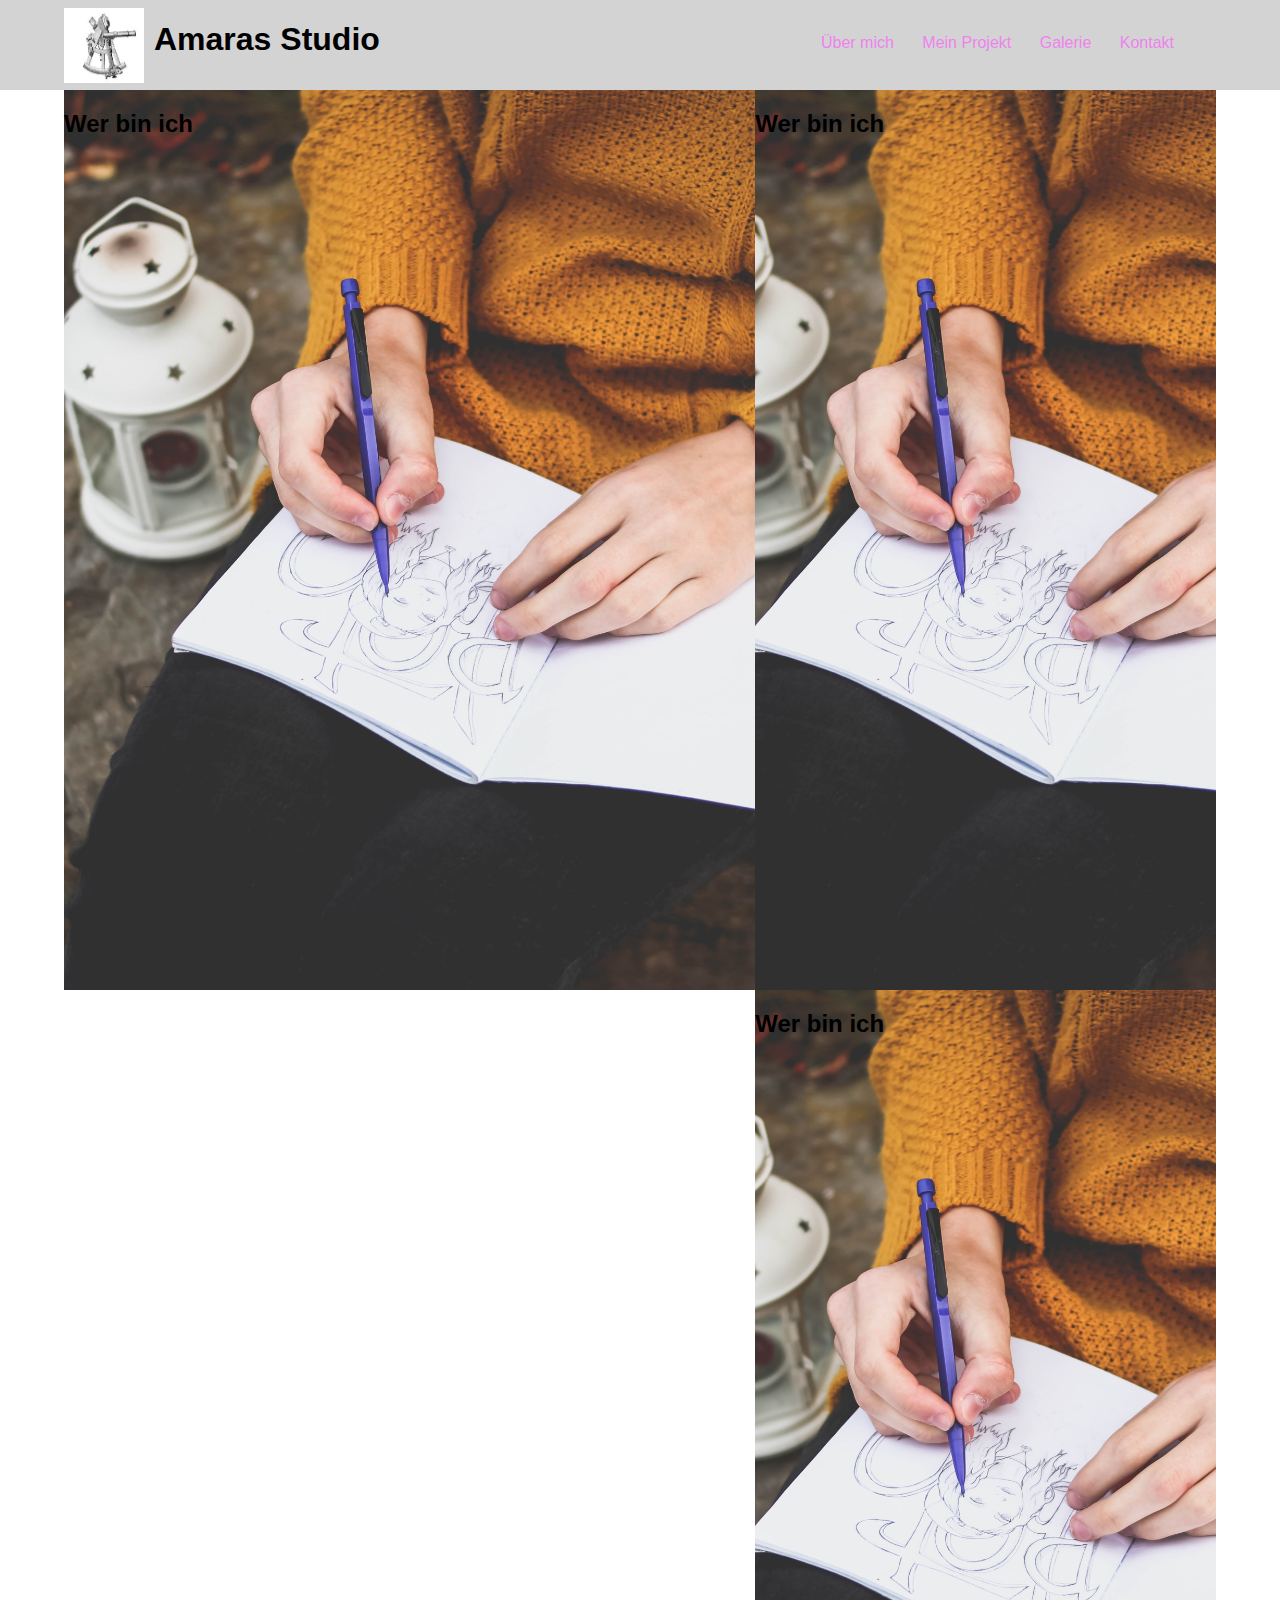
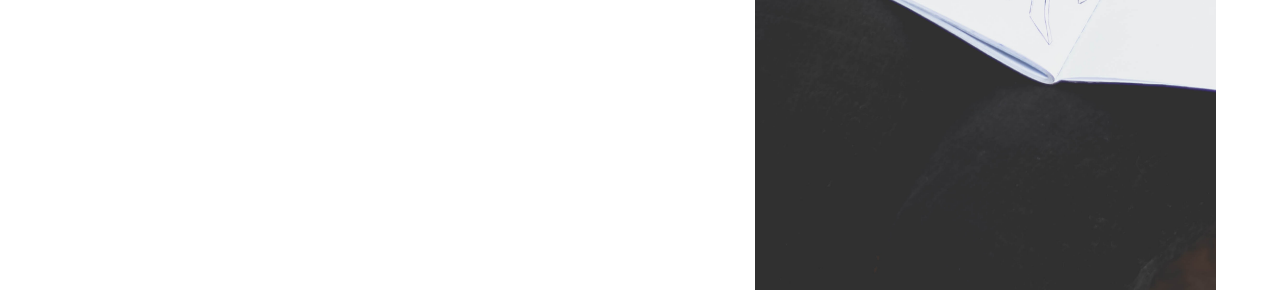
==== index.html @ f65581fd "1.tag" ====
<!DOCTYPE html>
<html lang="de" dir="">
  <head>
    <meta charset="utf-8">
    <title>Amaras Studio</title>
    <meta name="description" content="Die Kunstlehrerin Studio, für alle die sich für Kunst interessieren">
    <meta name="viewport" content="width=device-width, initial-scale=1, user-scalable=yes">
    <link rel="stylesheet" href="style.css">
  </head>

  <body>
    <header class="navigation">
      <div class="wrapper">
        <a href="index.html">
          <img id="logo" src="img/logo.jpg" alt="logo amaras studio">
        </a>
        <div class="title">
          <h1 id="">Amaras Studio</h1>
        </div>
        <nav class="menu">
          <ul>
            <li>
              <a href="#">Über mich</a>
            </li>
            <li>
              <a href="#">Mein Projekt</a>
            </li>
            <li>
              <a href="#">Galerie</a>
            </li>
            <li>
              <a href="#">Kontakt</a>
            </li>
          </ul>
        </nav>
      </div>
    </header>
    <main>
      <div class="bigbox wrapper">
        <div class="flexbox1 flex-container">
          <article class="flexiboxi">

            <h2>Wer bin ich</h2>
          </article>
        </div>

        <div class="flexbox2">
          <article class="flexiboxi klein">

            <h2>Wer bin ich</h2>
          </article>
          <article class="flexiboxi klein">

            <h2>Wer bin ich</h2>
          </article>
        </div>
      </div>
    </main>


  </body>
</html>
---- style.css ----
*{
  box-sizing: border-box;
}
body{
  margin: 0;
  font-family: Helvetica, Arial, sans-serif;
}
.title{
  display: inline-flex;
  margin-bottom: 10px;
  margin-left: 10px;
  position: absolute;
}
.wrapper{
  width: 90%;
  margin: auto;
}
#logo{
  width: 80px;
  height: 75px;
  margin-top: 8px;
}
#sister{

}
.navigation{
  height: 90px;
  background-color: lightgrey;
}
.menu{
  display: none;
}
ul{
  list-style: none;
  padding: 0;
  margin: 0;
}

nav a{
  text-decoration: none;
}
main img{
  display: block;
  width: 100%;
}

.flexbox1{
  background-image: url(img/sister.jpg);
  height: 100vh;
  background-size: cover;
  background-position: center;
  display: flex;
}
.klein{
  background-image: url(img/sister.jpg);
  height: 100vh;
  background-size: cover;
  background-position: center;
  display: flex;
}


@media (min-width:1024px) {
  .menu{
    display: block;
    float: right;
    margin-top: 34px;
    margin-right: 30px;
  }
  nav li{
    display: inline;
  }
  nav a{
    padding: 0.75rem;
    color: violet;
  }
  .flexbox1{
    width: 60%;

  }

  .flexbox2{
    width: 40%;
    position: relative;
  }
  .bigbox{
    display: flex;

}

}
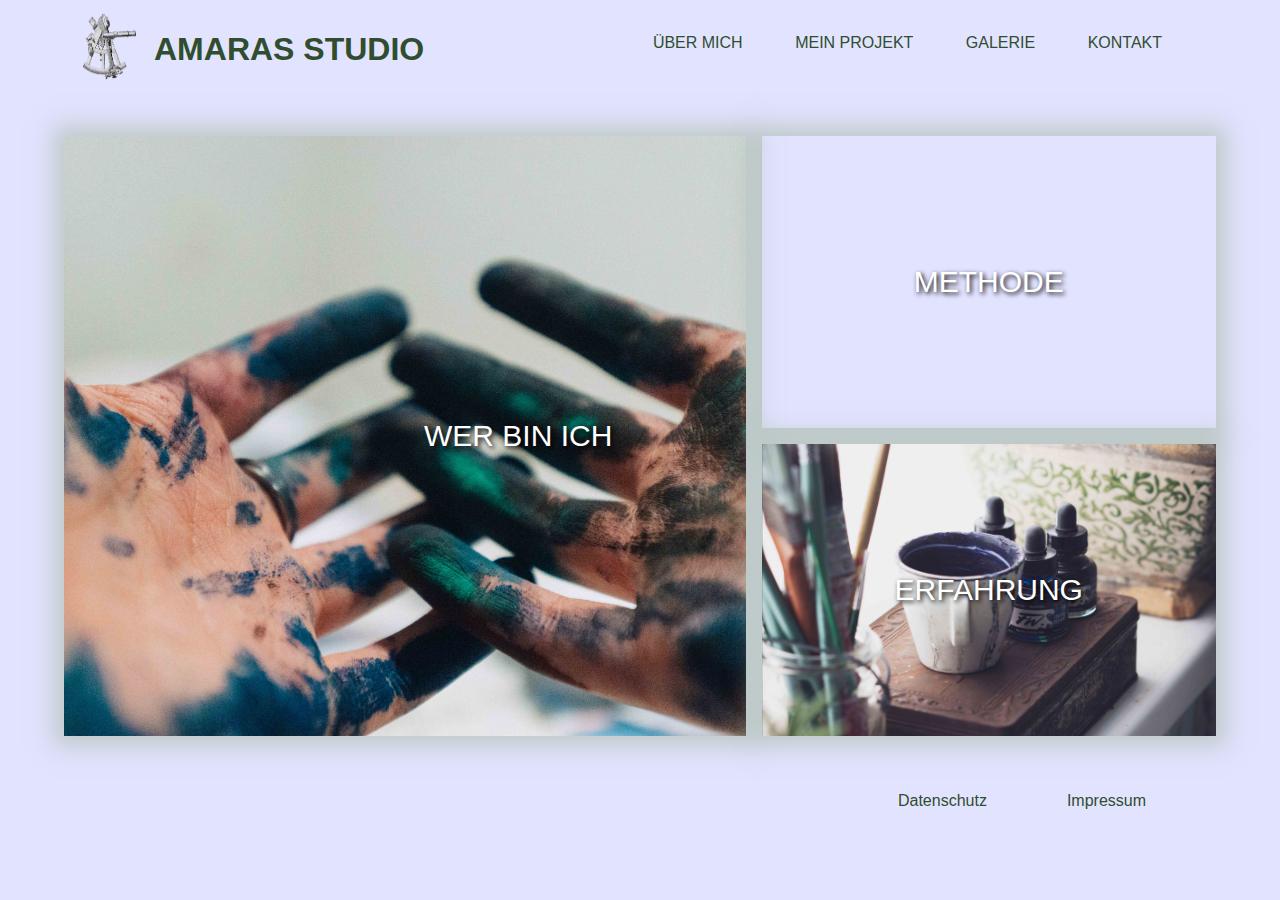
==== commit 277b301e: "2. tag" ====
--- a/index.html
+++ b/index.html
@@ -12,10 +12,10 @@
     <header class="navigation">
       <div class="wrapper">
         <a href="index.html">
-          <img id="logo" src="img/logo.jpg" alt="logo amaras studio">
+          <img id="logo" src="img/logo-transparent.png" alt="logo amaras studio">
         </a>
         <div class="title">
-          <h1 id="">Amaras Studio</h1>
+          <h1 id="titlewebsite">Amaras Studio</h1>
         </div>
         <nav class="menu">
           <ul>
@@ -37,26 +37,32 @@
     </header>
     <main>
       <div class="bigbox wrapper">
-        <div class="flexbox1 flex-container">
+
+        <div class="flexbox1">
           <article class="flexiboxi">
-
-            <h2>Wer bin ich</h2>
+            <a class="textbox" href="#">Wer bin ich</a>
           </article>
         </div>
 
-        <div class="flexbox2">
-          <article class="flexiboxi klein">
-
-            <h2>Wer bin ich</h2>
+        <div class="flexbox2 flex-container">
+          <article class="flexiboxi klein flex-item">
+            <a class="textbox" href="#">Methode</a>
           </article>
-          <article class="flexiboxi klein">
-
-            <h2>Wer bin ich</h2>
+          <article class="flexiboxi klein flex-item">
+            <a class="textbox" href="#">Erfahrung</a>
           </article>
         </div>
+
       </div>
     </main>
 
 
   </body>
+  <footer class="wrapper">
+    <div class="">
+      <a href="#">Impressum</a>
+      <a href="#">Datenschutz</a>
+
+    </div>
+  </footer>
 </html>
--- a/style.css
+++ b/style.css
@@ -4,12 +4,18 @@
 body{
   margin: 0;
   font-family: Helvetica, Arial, sans-serif;
+  background-color: rgb(226 ,227, 255);
 }
 .title{
   display: inline-flex;
-  margin-bottom: 10px;
+  /*margin-bottom: 10px;*/
   margin-left: 10px;
   position: absolute;
+}
+#titlewebsite{
+  color: rgb(48, 77, 47);
+  padding-top: 10px;
+  text-transform: uppercase;
 }
 .wrapper{
   width: 90%;
@@ -20,12 +26,10 @@
   height: 75px;
   margin-top: 8px;
 }
-#sister{
-
-}
+
 .navigation{
-  height: 90px;
-  background-color: lightgrey;
+  height: 120px;
+  background-color: rgb(226 ,227, 255);
 }
 .menu{
   display: none;
@@ -38,27 +42,84 @@
 
 nav a{
   text-decoration: none;
+
 }
 main img{
   display: block;
   width: 100%;
 }
-
+.bigbox{
+  margin-bottom: 1rem;
+}
 .flexbox1{
-  background-image: url(img/sister.jpg);
-  height: 100vh;
+  background-image: url(img/wer-bin-ich.jpg);
   background-size: cover;
   background-position: center;
   display: flex;
+  /*margin-top: 1rem;*/
+}
+
+.flexbox1, .flex-item{
+  height: 400px;
+  box-shadow: 0px 0px 22px 10px rgba(156, 178, 148, 0.50);
+}
+.flexiboxi a:hover{
+  background-image: url(img/wer-bin-ich-hover.jpg) center center no-repeat;
+  width: 100%;
 }
 .klein{
-  background-image: url(img/sister.jpg);
-  height: 100vh;
   background-size: cover;
   background-position: center;
   display: flex;
 }
-
+.flex-item:nth-child(1){
+  background-image: url(img/method.jpg);
+  margin-bottom: 0.5rem;
+  margin-top: 0.5rem;
+}
+.flex-item:nth-child(2){
+  background-image: url(img/dritte.jpg);
+  margin-top: 0.5rem;
+}
+.flexiboxi{
+  display: flex;
+}
+.textbox{
+  size:10rem;
+  color: #fff;
+  margin: auto;
+  text-align: center;
+  text-shadow:2px 2px 5px rgba(0, 0, 0, 1);
+  display:flex;
+}
+.textbox{
+  text-transform: uppercase;
+  font-size: 30px;
+  color: #fff;
+  margin: auto;
+  text-align: center;
+  text-shadow:2px 2px 5px rgba(0, 0, 0, 1);
+  display:flex;
+  text-decoration: none;
+}
+.flexbox1 a{
+  margin-left: 360px;
+}
+
+
+footer{
+  height: 80px;
+  background-color: rgb(226 ,227, 255);
+}
+footer a{
+  text-decoration: none;
+  color: rgb(48, 77, 47);
+  float: right;
+  padding: 10px;
+  margin-right: 60px;
+  margin-top: 30px;
+  display: flex;
+}
 
 @media (min-width:1024px) {
   .menu{
@@ -69,23 +130,85 @@
   }
   nav li{
     display: inline;
+    margin-top: 10px;
   }
   nav a{
-    padding: 0.75rem;
-    color: violet;
-  }
+    padding: 1.5rem;
+    color: rgb(48, 77, 47);
+    text-transform: uppercase;
+    margin-top: 25px;
+    transition: 0.8s;
+  }
+  nav a:hover{
+    background-color: rgb(156, 178, 148);
+    color: #FFF;
+    border-radius: 4px;
+  }
+  .bigbox{
+  display: flex;
+  margin-top: 1rem;
+  /*height: 500px;*/
+  }
+
   .flexbox1{
     width: 60%;
-
-  }
-
-  .flexbox2{
+    margin-right: 1rem;
+  }
+
+  .flexbox2 {
+      width: 40%;
+      display: -ms-flexbox;
+      display: -webkit-flex;
+      display: flex;
+      flex-direction: column;
+      flex-wrap: nowrap;
+      justify-content: flex-start;
+      align-content: stretch;
+      align-items: flex-start;
+      }
+
+  .flex-item:nth-child(1) {
+      order: 0;
+      flex: 1 1 auto;
+      align-self: stretch;
+      justify-content: flex-start;
+      margin-bottom: 0.5rem;
+      margin-top: 0;
+    }
+
+  .flex-item:nth-child(2) {
+      order: 0;
+      flex: 1 1 auto;
+      align-self: stretch;
+      justify-content: flex-start;
+      margin-top: 0.5rem;
+      }
+  .flexbox1, .flexbox2{
+      height: 600px;
+    }
+}
+
+
+  /*.flexbox2{
     width: 40%;
-    position: relative;
-  }
-  .bigbox{
-    display: flex;
-
-}
-
-}
+    /*position: relative;
+    flex-direction: column;
+  }
+  .flexbox2:first-child{
+    flex-grow: 0;
+    flex-shrink: 1;
+    flex-basis: auto;
+    align-self: stretch;
+    height: 50%;
+    margin-bottom: 0.5rem;
+    flex: 1 1 auto;
+  }
+  .flexbox2:last-child{
+    flex-grow: 0;
+    flex-shrink: 1;
+    flex-basis: auto;
+    align-self: stretch;
+    height: 50%;
+    margin-top: 0.5rem;
+    flex: 1 1 auto;
+  }*/
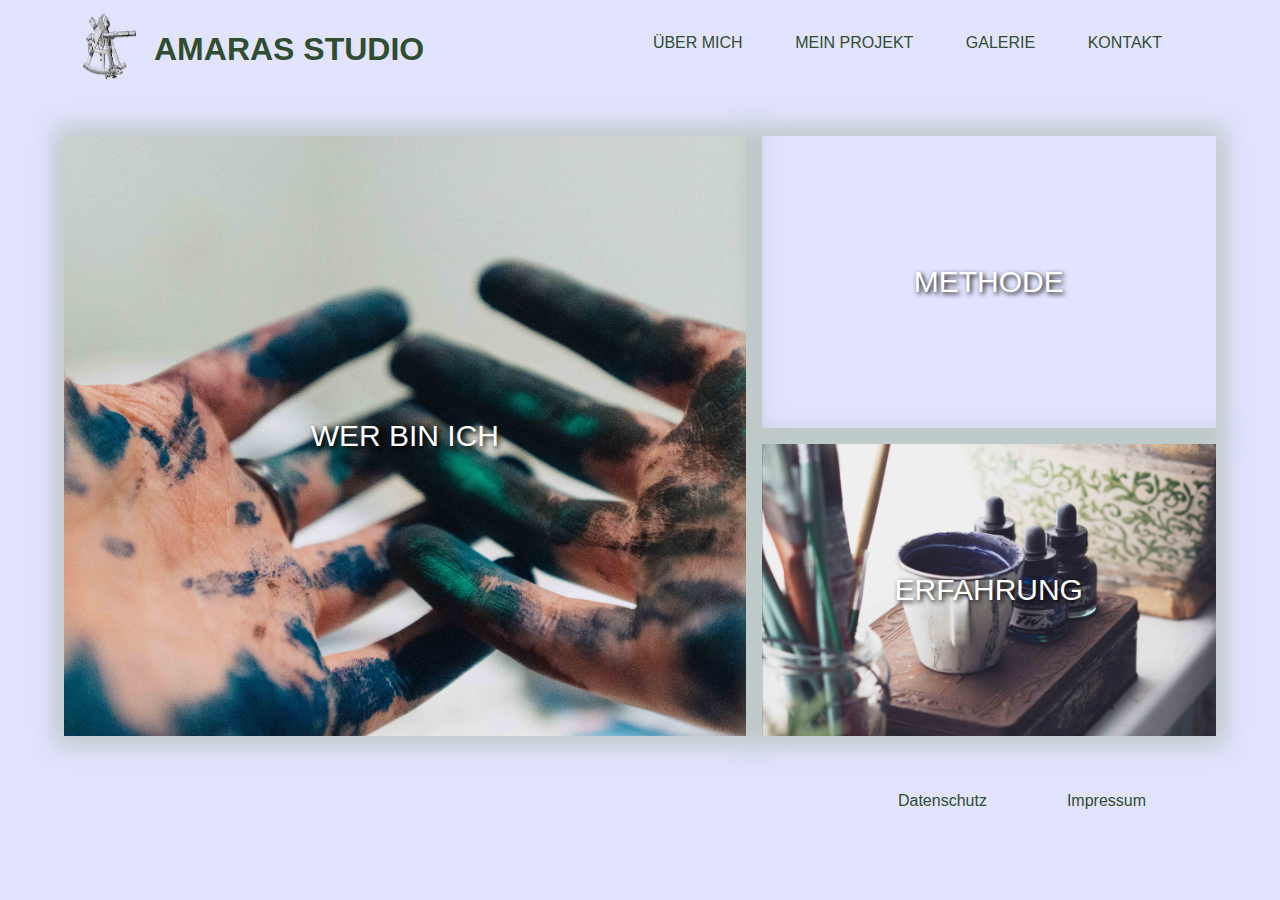
==== commit 04343111: "erstetext flex geschafft" ====
--- a/index.html
+++ b/index.html
@@ -39,7 +39,7 @@
       <div class="bigbox wrapper">
 
         <div class="flexbox1">
-          <article class="flexiboxi">
+          <article class="flexiboxi gross">
             <a class="textbox" href="#">Wer bin ich</a>
           </article>
         </div>
--- a/style.css
+++ b/style.css
@@ -52,21 +52,33 @@
   margin-bottom: 1rem;
 }
 .flexbox1{
-  background-image: url(img/wer-bin-ich.jpg);
+  display: flex;
   background-size: cover;
   background-position: center;
-  display: flex;
+  transition: .7s;
+  }
+.gross{
+  background-image: url(img/wer-bin-ich.jpg);
+  /*width: 100%;*/
+  height: 100%;
+  display: flex;
+  background-size: cover;
+  background-position: center;
+  }
+
   /*margin-top: 1rem;*/
-}
-
+
+.gross:hover{
+  background-image: url(img/wer-bin-ich-hover.jpg);
+
+}
 .flexbox1, .flex-item{
-  height: 400px;
+  height: 500px;
   box-shadow: 0px 0px 22px 10px rgba(156, 178, 148, 0.50);
 }
-.flexiboxi a:hover{
-  background-image: url(img/wer-bin-ich-hover.jpg) center center no-repeat;
+/*.flexbox1 a:hover{
   width: 100%;
-}
+}*/
 .klein{
   background-size: cover;
   background-position: center;
@@ -91,20 +103,14 @@
   text-align: center;
   text-shadow:2px 2px 5px rgba(0, 0, 0, 1);
   display:flex;
-}
-.textbox{
   text-transform: uppercase;
   font-size: 30px;
-  color: #fff;
-  margin: auto;
-  text-align: center;
-  text-shadow:2px 2px 5px rgba(0, 0, 0, 1);
-  display:flex;
   text-decoration: none;
 }
-.flexbox1 a{
-  margin-left: 360px;
-}
+
+/*.flexbox1 a{
+  margin-left: 290px;
+}*/
 
 
 footer{
@@ -145,16 +151,23 @@
     border-radius: 4px;
   }
   .bigbox{
-  display: flex;
-  margin-top: 1rem;
-  /*height: 500px;*/
+    display: flex;
+    margin-top: 1rem;
+    /*height: 500px;*/
   }
 
   .flexbox1{
     width: 60%;
     margin-right: 1rem;
   }
-
+  .gross{
+    order: 0;
+    flex: 1 1 auto;
+    align-self: stretch;
+    justify-content: flex-start;
+    margin-bottom: 0.5rem;
+    margin-top: 0;
+  }
   .flexbox2 {
       width: 40%;
       display: -ms-flexbox;
@@ -186,6 +199,7 @@
   .flexbox1, .flexbox2{
       height: 600px;
     }
+
 }
 
 
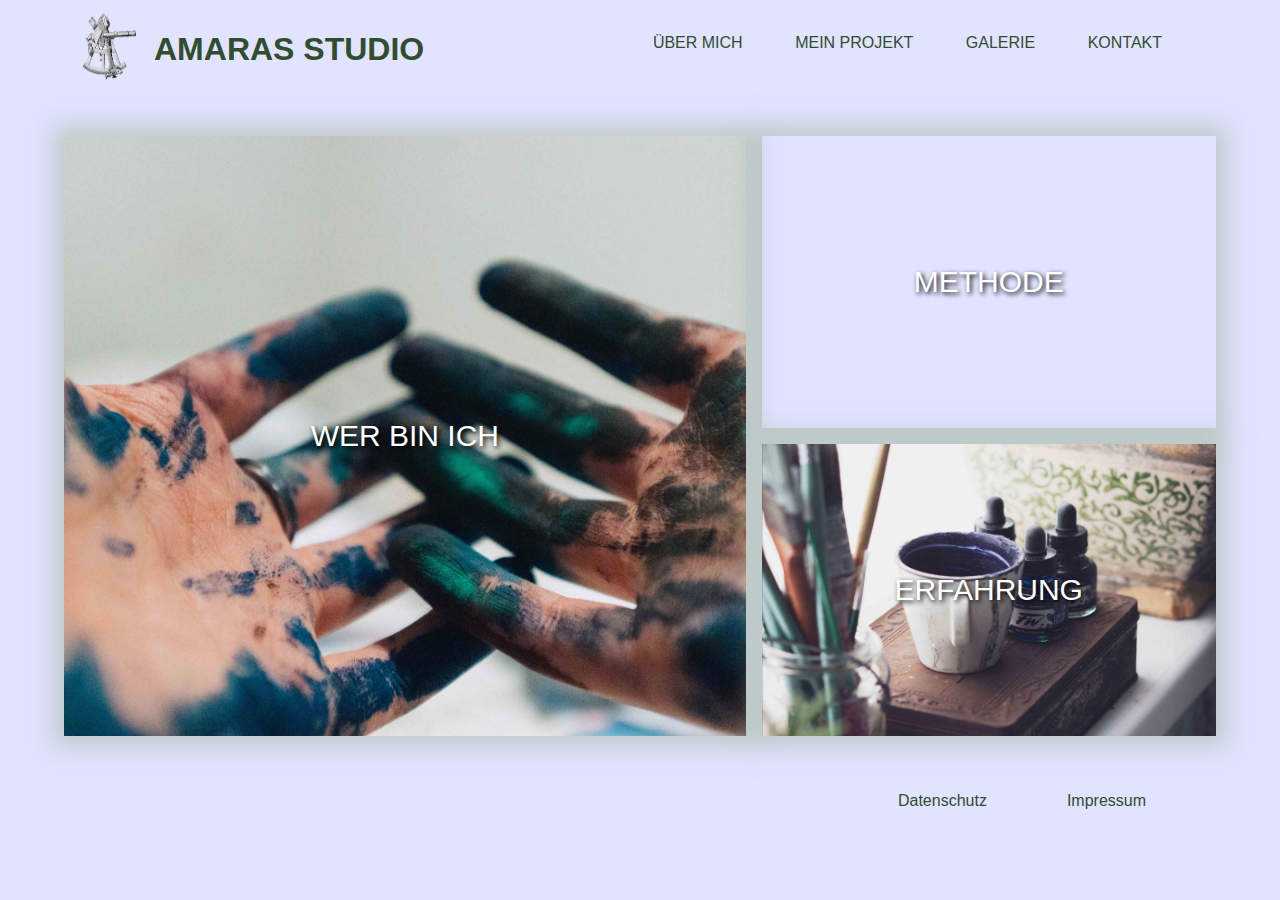
==== commit a134a207: "menu für mobil und neue unterseite  wer-bin-ich" ====
--- a/index.html
+++ b/index.html
@@ -6,6 +6,7 @@
     <meta name="description" content="Die Kunstlehrerin Studio, für alle die sich für Kunst interessieren">
     <meta name="viewport" content="width=device-width, initial-scale=1, user-scalable=yes">
     <link rel="stylesheet" href="style.css">
+    <link rel="stylesheet" href="fonts/icons.css">
   </head>
 
   <body>
@@ -17,7 +18,10 @@
         <div class="title">
           <h1 id="titlewebsite">Amaras Studio</h1>
         </div>
-        <nav class="menu">
+        <button id="burger" type="button" name="button">
+            <span class="icon-menu"></span>
+        </button>
+        <nav class="menu" id="menu">
           <ul>
             <li>
               <a href="#">Über mich</a>
@@ -40,7 +44,7 @@
 
         <div class="flexbox1">
           <article class="flexiboxi gross">
-            <a class="textbox" href="#">Wer bin ich</a>
+            <a class="textbox" href="wer-bin-ich.html">Wer bin ich</a>
           </article>
         </div>
 
@@ -56,7 +60,7 @@
       </div>
     </main>
 
-
+    <script type="text/javascript" src="menu.js"></script>
   </body>
   <footer class="wrapper">
     <div class="">
--- a/style.css
+++ b/style.css
@@ -31,8 +31,30 @@
   height: 120px;
   background-color: rgb(226 ,227, 255);
 }
+.navigation a{
+  color: rgb(48, 77, 47);
+  text-transform: uppercase;
+}
 .menu{
   display: none;
+}
+#burger {
+  background-color: transparent;
+  color: green;
+  float: right;
+  border: none;
+  font-size: 2rem;
+  margin-top: 30px;
+}
+
+#menu.show{
+  display: inline-block;
+  background-color: transparent;
+  width: 100%;
+  position: absolute;
+  top: 80px;
+  left: 0;
+  text-align: center;
 }
 ul{
   list-style: none;
@@ -55,23 +77,21 @@
   display: flex;
   background-size: cover;
   background-position: center;
-  transition: .7s;
+
   }
 .gross{
   background-image: url(img/wer-bin-ich.jpg);
-  /*width: 100%;*/
+  width: 100%;
   height: 100%;
   display: flex;
   background-size: cover;
   background-position: center;
+  transition: 2s;
   }
 
   /*margin-top: 1rem;*/
 
-.gross:hover{
-  background-image: url(img/wer-bin-ich-hover.jpg);
-
-}
+
 .flexbox1, .flex-item{
   height: 500px;
   box-shadow: 0px 0px 22px 10px rgba(156, 178, 148, 0.50);
@@ -88,11 +108,14 @@
   background-image: url(img/method.jpg);
   margin-bottom: 0.5rem;
   margin-top: 0.5rem;
+  transition: 2s;
 }
 .flex-item:nth-child(2){
   background-image: url(img/dritte.jpg);
   margin-top: 0.5rem;
-}
+  transition: 2s;
+}
+
 .flexiboxi{
   display: flex;
 }
@@ -126,6 +149,9 @@
   margin-top: 30px;
   display: flex;
 }
+.flexbox1-us1{
+  display: none;
+}
 
 @media (min-width:1024px) {
   .menu{
@@ -133,6 +159,9 @@
     float: right;
     margin-top: 34px;
     margin-right: 30px;
+  }
+  #burger {
+    display: none;
   }
   nav li{
     display: inline;
@@ -199,30 +228,30 @@
   .flexbox1, .flexbox2{
       height: 600px;
     }
-
-}
-
-
-  /*.flexbox2{
-    width: 40%;
-    /*position: relative;
-    flex-direction: column;
-  }
-  .flexbox2:first-child{
-    flex-grow: 0;
-    flex-shrink: 1;
-    flex-basis: auto;
+  .gross:hover{
+      background-image: url(img/wer-bin-ich-hover.jpg);
+    }
+  .flex-item:nth-child(1):hover{
+      background-image: url(img/method-hover.jpg);
+    }
+  .flex-item:nth-child(2):hover{
+      background-image: url(img/dritte-hover.jpg);
+    }
+  #gross-us1{
+    order: 0;
+    flex: 1 1 auto;
     align-self: stretch;
-    height: 50%;
+    justify-content: flex-start;
     margin-bottom: 0.5rem;
-    flex: 1 1 auto;
-  }
-  .flexbox2:last-child{
-    flex-grow: 0;
-    flex-shrink: 1;
-    flex-basis: auto;
-    align-self: stretch;
-    height: 50%;
-    margin-top: 0.5rem;
-    flex: 1 1 auto;
-  }*/
+    margin-top: 0;
+    background-image: url(img/wer-bin-ich.jpg);
+    width: 100%;
+    height: 100%;
+    display: flex;
+    background-size: cover;
+    background-position: center;
+  }
+  .flexbox1-us1{
+    display: flex;
+  }
+}
--- a/fonts/icons.css
+++ b/fonts/icons.css
@@ -0,0 +1,41 @@
+@font-face {
+  font-family: 'icomoon';
+  src:  url('icomoon.eot?9084mo');
+  src:  url('icomoon.eot?9084mo#iefix') format('embedded-opentype'),
+    url('icomoon.ttf?9084mo') format('truetype'),
+    url('icomoon.woff?9084mo') format('woff'),
+    url('icomoon.svg?9084mo#icomoon') format('svg');
+  font-weight: normal;
+  font-style: normal;
+}
+
+[class^="icon-"], [class*=" icon-"] {
+  /* use !important to prevent issues with browser extensions that change fonts */
+  font-family: 'icomoon' !important;
+  speak: none;
+  font-style: normal;
+  font-weight: normal;
+  font-variant: normal;
+  text-transform: none;
+  line-height: 1;
+
+  /* Better Font Rendering =========== */
+  -webkit-font-smoothing: antialiased;
+  -moz-osx-font-smoothing: grayscale;
+}
+
+.icon-youtube:before {
+  content: "\e900";
+}
+.icon-instagram:before {
+  content: "\e901";
+}
+.icon-facebook:before {
+  content: "\e902";
+}
+.icon-search:before {
+  content: "\e903";
+}
+.icon-menu:before {
+  content: "\e904";
+}
